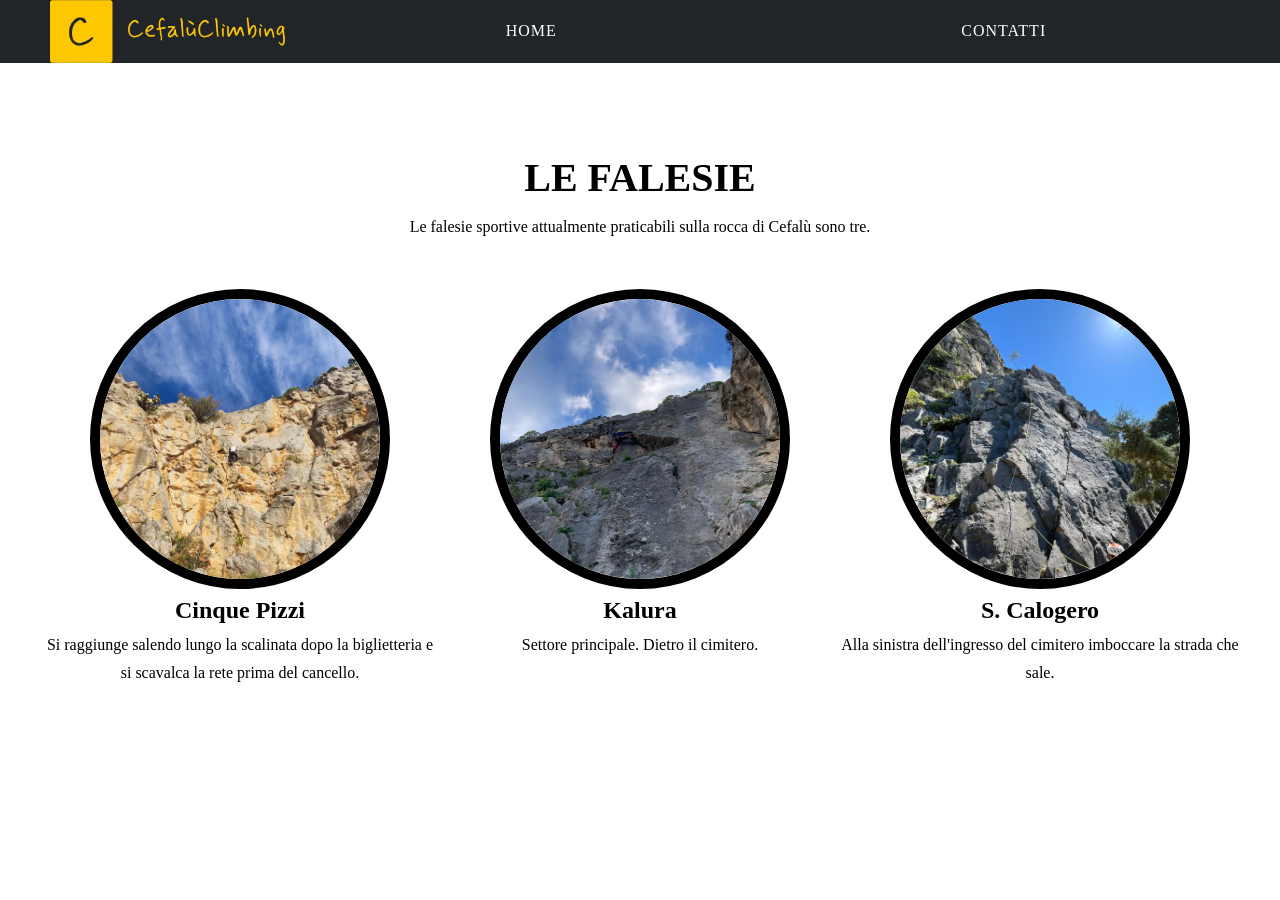
==== index.html @ 7161d687 "Add files via upload" ====
<!doctype html>
<html lang="it">

<head>
    <meta charset="UTF-8" />
    <meta name="viewport" content="width=device-width, initial-scale=1.0" />
    <title>Cefalù Climbing - Home</title>
    <link rel="shortcut icon" href="favicon.png" type="image/png" />
    <link rel="stylesheet" href="style.css" />
    <link rel="stylesheet" href="./falesie/kalura/kalura.css" />
</head>

<body>
    <header>
        <nav id="navbar" class="navbarclass">
            <div>
                <a href="javascript:void(0)" class="closebtn" id="menu-icon" onclick="closeNav()">&times;</a>
                <a href="index.html">
                    <img class="navbar-brand" src="./assets/img/navbar-logo.webp" alt="" />
                </a>
            </div>
            <div class="menu-contain">
                <a onclick="loadPage('home.html')" class="nav-link">Home</a>
                <a onclick="loadPage('./contatti')" class="nav-link">Contatti</a>
            </div>
        </nav>
        <span id="menu-icon" onclick="openNav()">&#9776;</span>
    </header>

    <script type="text/javascript">
        function openNav() {
            document.getElementById("navbar").style.display = "block";
        }
        function closeNav() {
            document.getElementById("navbar").style.display = "none";
        }
    </script>

    <main id="content-area">
        <!-- In quest'area JavaScript caricherà i contenuti delle varie pagine -->
    </main>

    <script>
        /**
         * Genera dinamicamente le tabelle HTML leggendo i dati dal JSON fornito.
         * Funziona in modo universale basandosi sugli attributi 'data-settore' presenti nella pagina.
         */
        function generaTabelleFalesia(jsonData, contenitore) {
            const sezioniTabella = contenitore.querySelectorAll(".div-tabella");

            sezioniTabella.forEach((targetDiv) => {
                const nomeSettore = targetDiv.getAttribute("data-settore");
                const datiSettore = jsonData[nomeSettore];

                // Se non ci sono dati nel JSON per questo specifico settore, lo salta
                if (!datiSettore || datiSettore.length === 0) return;

                targetDiv.innerHTML = ""; // Svuota vecchi residui caricati in precedenza

                const table = document.createElement("table");
                const thead = table.insertRow();

                // Intestazione per il numero progressivo di riga (#)
                const thNumero = document.createElement("th");
                thNumero.classList.add("title-cell");
                thead.appendChild(thNumero);

                // Genera le intestazioni delle colonne usando le chiavi del primo oggetto del settore
                for (const key in datiSettore[0]) {
                    const th = document.createElement("th");
                    th.textContent = key;
                    th.classList.add("title-cell");
                    thead.appendChild(th);
                }

                // Popola le righe con le vie di arrampicata
                datiSettore.forEach((item, index) => {
                    const row = table.insertRow();

                    // Cella del numero progressivo
                    const cellNumero = row.insertCell();
                    cellNumero.textContent = index + 1;
                    cellNumero.classList.add("numero-riga");

                    // Celle dei dati effettivi (Nome, Grado, ecc.)
                    for (const key in item) {
                        const cell = row.insertCell();
                        cell.textContent = item[key];
                        cell.classList.add("table-cell");
                    }
                });

                targetDiv.appendChild(table);
            });
        }

        /**
         * Carica dinamicamente una pagina HTML all'interno della cornice principale
         * @param {string} pageUrl - Il percorso del file HTML da caricare
         * @param {boolean} addToHistory - Se true salva il movimento nella cronologia del browser
         */
        async function loadPage(pageUrl, addToHistory = true) {
            const contentArea = document.getElementById("content-area");

            try {
                contentArea.innerHTML = "<p>Caricamento in corso...</p>";

                const response = await fetch(pageUrl);
                if (!response.ok) {
                    throw new Error(`Errore nel caricamento: ${response.status}`);
                }

                const html = await response.text();
                contentArea.innerHTML = html;

                // Gestione della cronologia (permette l'uso delle frecce Avanti/Indietro del browser)
                if (addToHistory) {
                    history.pushState({ url: pageUrl }, "", "");
                }

                // Controllo automatico tabelle: verifica se la pagina appena inserita richiede dei dati JSON
                const contenitoreTabelle = contentArea.querySelector(
                    ".tabelle[data-json]",
                );

                if (contenitoreTabelle) {
                    const percorsoJson = contenitoreTabelle.getAttribute("data-json");

                    const jsonResponse = await fetch(percorsoJson);
                    if (jsonResponse.ok) {
                        const jsonData = await jsonResponse.json();

                        // 1. Costruisce le tabelle nella pagina
                        generaTabelleFalesia(jsonData, contenitoreTabelle);

                        // 2. Gestione ancore dell'indice: se nell'URL c'è un hash (es #Muro), si sposta lì
                        if (window.location.hash) {
                            const targetId = window.location.hash.substring(1);
                            const targetElement = document.getElementById(targetId);
                            if (targetElement) {
                                // Il piccolo timeout garantisce che il browser abbia finito il rendering grafico delle tabelle
                                setTimeout(() => {
                                    targetElement.scrollIntoView({ behavior: "smooth" });
                                }, 100);
                            }
                        }
                    } else {
                        console.error(
                            `Impossibile trovare il file JSON in: ${percorsoJson}`,
                        );
                    }
                }
            } catch (error) {
                contentArea.innerHTML = `<p style="color: red;">Impossibile caricare la pagina. Errore: ${error.message}</p>`;
            }
        }

        // Ascoltatore globale per i tasti Avanti/Indietro
        window.addEventListener("popstate", (event) => {
            // Se il cambio di stato ha un URL salvato nella cronologia, lo carichiamo
            if (event.state && event.state.url) {
                loadPage(event.state.url, false);
            } else {
                /* 
                 PROTEZIONE ANCORE: 
                 Se l'utente ha usato un'ancora (#), non resettare alla home.html,
                 lascia che il browser gestisca lo scorrimento della pagina corrente.
              */
                if (!window.location.hash) {
                    loadPage("home.html", false);
                }
            }
        });

        // Al primo avvio assoluto del sito, inizializza la cronologia e carica la home.html
        window.onload = () => {
            history.replaceState({ url: "home.html" }, "", "");
            loadPage("home.html", false);
        };
    </script>
</body>

</html>
---- style.css ----
:root{
    --colore-primario: #ffc800;
    --colore-secondario: #ffffff;
    --colore-ternario: #000000;
    --colore-quaternario: rgb(248,249,250);
    --bg-header: #212529;
    --font-testi: 'Roboto Slab';
    --font-intestazioni: 'Montserrat';
    --cover-text: 2.25rem;
    --size-h1: 4.5rem;
    --size-h2: 2.5rem;
    --size-h3: 1.5rem;
    --interlinea-testo: 1.75;
    --larghezza-logo: 235px;
    --size-menu: 0.95em;
    --spaziatura-menu:0.0625rem;
    --spaziatura-navlink: /*7rem*/;
    --formattazione-testo: uppercase;
    --larghezza-container: 75rem;
    --larghezza-contenuto: 56.25rem;

    --size-menu-mobile: 36px;
}

*{
	margin: 0;
	padding: 0;
    box-sizing: border-box;
}

img, svg {
    vertical-align: middle;
  }
@font-face {
    font-family: 'Roboto Slab';
    src: url(./assets/fonts/RobotoSlab-Regular.ttf);
    font-weight: 400;
}
@font-face {
    font-family: 'Montserrat';
    src: url(./assets/fonts/Montserrat-Thin.ttf);
    font-weight: 100;
}
@font-face {
    font-family: 'Montserrat';
    src: url(./assets/fonts/Montserrat-Bold.ttf);
    font-weight: 700;
}

html{
    font-size: 16px;
}
body{
    font-family: var(--font-testi);
    font-size: 1rem;
    line-height: var(--interlinea-testo);
}
h1,h2,h3,h4,h5,h6{
    font-family: var(--font-intestazioni);
    font-weight: 700;
}
h1{
    font-size: var(--size-h1);
}
h2{
    font-size: var(--size-h2);
    text-transform: var(--formattazione-testo);
}
h3{
    font-size: var(--size-h3);
}
header{
    /* width: 100%; */
    /* padding-block: 2rem; */
    background-color: var(--bg-header);
}
a{
    cursor: pointer;
}
.mx-auto{
    margin-inline: auto;
}
.ms-auto{
    margin-inline-start: auto;
}
.ms-3{
    margin-block-start: 3rem;
}
.my-1{
    margin-block: 1rem;
}
.py-5{
    padding-block: 5rem;
}
.d-flex{
    display: flex;
}
.flex-wrap{
    flex-wrap: wrap;
}
.flex-wrap-reverse{
    flex-wrap: wrap-reverse;
}
.flex-column{
    flex-direction: column;
}
.column-gap-1{
    column-gap: 1rem;
}
.column-gap-2{
    column-gap: 2rem;
}
.column-gap-5{
    column-gap: 5rem;
}
.row-gap{
    row-gap: 1rem;
}
.row-gap-1{
    row-gap: 1rem;
}
.row-gap-3{
    row-gap: 3rem;
}
.justify-content-center{
    justify-content: center;
}
.align-items-center{
    align-items: center;
}
.text-center{
    text-align: center;
}

/* navbar */

#navbar{
    display: none;
    align-items: center;
    margin-inline: auto;
}

.navbarclass{
	height: 100%;
	display: none;
	z-index: 9999;
    background-color: var(--bg-header);
	position: fixed;
}
#menu-icon{
    display: block;
    position: fixed;
    z-index: 9998;
    font-size: 36px;
    cursor: pointer;
    color: var(--colore-secondario);
    background-color: var(--bg-header);
    width: 66px;
    height: 66px;
    text-align: center;
    margin: 1rem;
    border-radius: 10px;
    border: 1px solid var(--colore-ternario);
}
.navbar-brand{
    width: var(--larghezza-logo);
    margin-top: 100px;
    margin-inline: 10px;
}
.menu-contain{
	text-align: center;
	margin-top: 25%;
	width: 100%;
	position: relative;
}
.navbarclass a{
	text-decoration: none;
	font-size: var(--size-menu-mobile);
	color: var(--colore-secondario);
	display: block;
	transition: 0.5s;
    font-family: var(--font-intestazioni);
    letter-spacing: var(--spaziatura-menu);
    font-weight: 400;
    text-decoration: none;
    text-transform: var(--formattazione-testo);
}
.menu-contain a:hover{
	background-color: var(--colore-ternario);
	color: var(--colore-primario);
}
.navbarclass .closebtn{
    margin-top: 26%;
    margin-inline-start: 10%;
	position: absolute;
	font-size: 40px;
}
.nav-link{
    cursor: pointer;
}

/* main */
.container{
    max-width: var(--larghezza-container);
}
.contenuto{
    max-width: var(--larghezza-contenuto);
}
.copertina{
    background-image: url(./assets/img/falesie/kalura.webp);
    background-size: cover;
    background-position: center;
    min-height: 100vh;
    width: 100%;
}
.copertina > .contenuto > p {
    font-size: var(--cover-text);
    font-style: italic;
}
.text-primary{
    color: var(--colore-primario);
}
.text-secondary{
    color: var(--colore-secondario);
}
.text-ternary{
    color: var(--colore-ternario);
}
.btn{
    display: inline-block;
    padding-block: 1.25rem;
    padding-inline: 2.50rem;
    text-decoration: none;
    border-radius: 4px;
}
.btn-primary{
    background-color: var(--colore-primario);
    color: var(--colore-secondario);
}
.bg-quaternary{
    background-color: var(--colore-quaternario);
}
.icona{
    background-color: var(--colore-primario);
    color: var(--colore-secondario);
    width: 12rem;
    height: 12rem;
    border-radius: 50%;
}
.colonna{
    flex-basis: calc( var(--larghezza-container) / 3 - 2rem );
    flex-grow: 1;
}
.colonna-falesie img{
    height: 300px;
    width: 300px;
    border-radius: 50%;
    object-fit: cover;
    object-position: center 20%;
    border: 10px solid var(--colore-ternario);
    transition: 0.5s;
}

.icona-social{
    padding: 0.5rem;
    color:#ffc800;
    width: 2rem;
    height: 2rem;
    background-color: #000000;
    border-radius: 50%;
    display: flex;
    justify-content: center;
    align-items: center;
}
.colonna-falesie{
    flex-basis: calc( var(--larghezza-container) / 3 - 1rem );
    flex-grow: 1;
}
.riga{
    flex-direction: column;
}
.falesie a{
    text-decoration: none;
    transition: color 0.5s;
    color: var(--colore-ternario);
}
.falesie img:hover{
    opacity: 80%;
}
.falesie a:hover,img:hover{
    color: #ffc800;
    border-color: #ffc800;
}

@media screen and (min-width: 900px){
    #navbar{
        display: flex;
        max-width: var(--larghezza-container);
        margin-inline: auto;
        align-items: center;
    }
	.navbarclass{
		position: relative;
		height: auto;
	}
	.navbarclass a{
		font-size: 16px;
		width: 35%
	}
    .navbar-nav a{
        text-align: center;
        width: var(--spaziatura-navlink);
    }
    .nav-link{
        display: inline-block;
        color: var(--colore-secondario);
        font-family: var(--font-intestazioni);
        font-size: var(--size-menu);
        letter-spacing: var(--spaziatura-menu);
        font-weight: 400;
        text-decoration: none;
        text-transform: var(--formattazione-testo);
        transition: color 0.5s;
        padding-inline: 1rem;
    }
    .navbar-brand{
        width: var(--larghezza-logo);
        margin-top: 0px;
        margin-inline: 10px;
    }
    .menu-contain{
		top: 0;
		margin-top: 0;
		display: flex;
		justify-content: space-around;
	}
    .menu-contain a:hover{
        background-color: var(--bg-header);
    }
	.closebtn, #menu-icon{
		display: none;
	}

    /* main */
    .riga{
        flex-direction: row;
    }
}
---- falesie/kalura/kalura.css ----
.titolo-5pizzi{
    background-image: url(../../assets/img/falesie/kalura.webp);
    background-size: cover;
    background-position: center;
    min-height: 40vh;
    width: 100%;
}
.titolo-5pizzi > .contenuto > p {
    font-size: var(--cover-text);
    font-style: italic;
}
table{
    border-collapse: collapse;
    border: 0px none;
}
.title-cell{
    font-weight: bold;
    border: none;
    text-align: left;
    background-color: white;
}
.table-cell{
    width: auto;
}
th{
    font-weight: bold;
    padding: 8px;
}
th:nth-child(2){
    width: 200px;
}
th:nth-child(3){
    width: 100px;
}
th:nth-child(4){
    width: 100px;
}
td{
    /*border: 1px solid #ccc;*/
    padding: 8px;
    white-space: nowrap;
}
tr{
    border-bottom: 1px solid #ccc;
}
tr:nth-child(even){
    background-color: ivory
}
tr:hover{
    background-color: #ffc800;
}
.numero-riga{
    text-align: center;
    font-weight: bold;
    width: 50px;
}
#tabella{
    overflow-x: auto;
}
#tabella>table{
    width: 100%;
}
.contenitore{
    width: 100%;
    background-color: var(--bg-header);
    background-size: cover;
    text-align: center;
    display: flex;
    justify-content: center;
}
.indice{
    width: var(--larghezza-contenuto);
    padding-block: 1rem;
    color: var(--colore-secondario);
    font-size: 36px;
    font-style: italic;
}
.indice a{
	text-decoration: none;
	font-size: 24px;
	color: var(--colore-secondario);
	transition: color 0.5s;
    font-family: var(--font-intestazioni);
    text-decoration: none;

}

.colonna-settori a:hover,.colonna-settori img:hover{
    filter: sepia(100%);
    color: #ffc800;
    border-color: #ffc800;
}
.colonna-settori{
    flex-basis: calc( var(--larghezza-container) / 3 - 1rem );
    flex-grow: 1;
}
.colonna-settori img{
    height: 120px;
    width: 120px;
    border-radius: 50%;
    object-fit: cover;
    object-position: center 20%;
    border: 5px solid var(--colore-secondario);
    transition: 0.5s;
}
hr{
    padding: 0.5rem;
    border: none;
}
.settori{
    text-align: center;
    font-size: 48px;
    font-weight: bold;
    font-style: italic;
    background-image: url(../../assets/img/falesie/kalura.webp);
    background-size: cover;
    background-position: center;
    min-height: 150px;
    color: var(--colore-ternario);
    padding-top: 2rem;
    filter: sepia(100%) brightness(115%) opacity(70%);
}
@media screen and (min-width: 900px){
    table{
        margin-inline: auto;
        max-width: 56.25rem;
    }
}
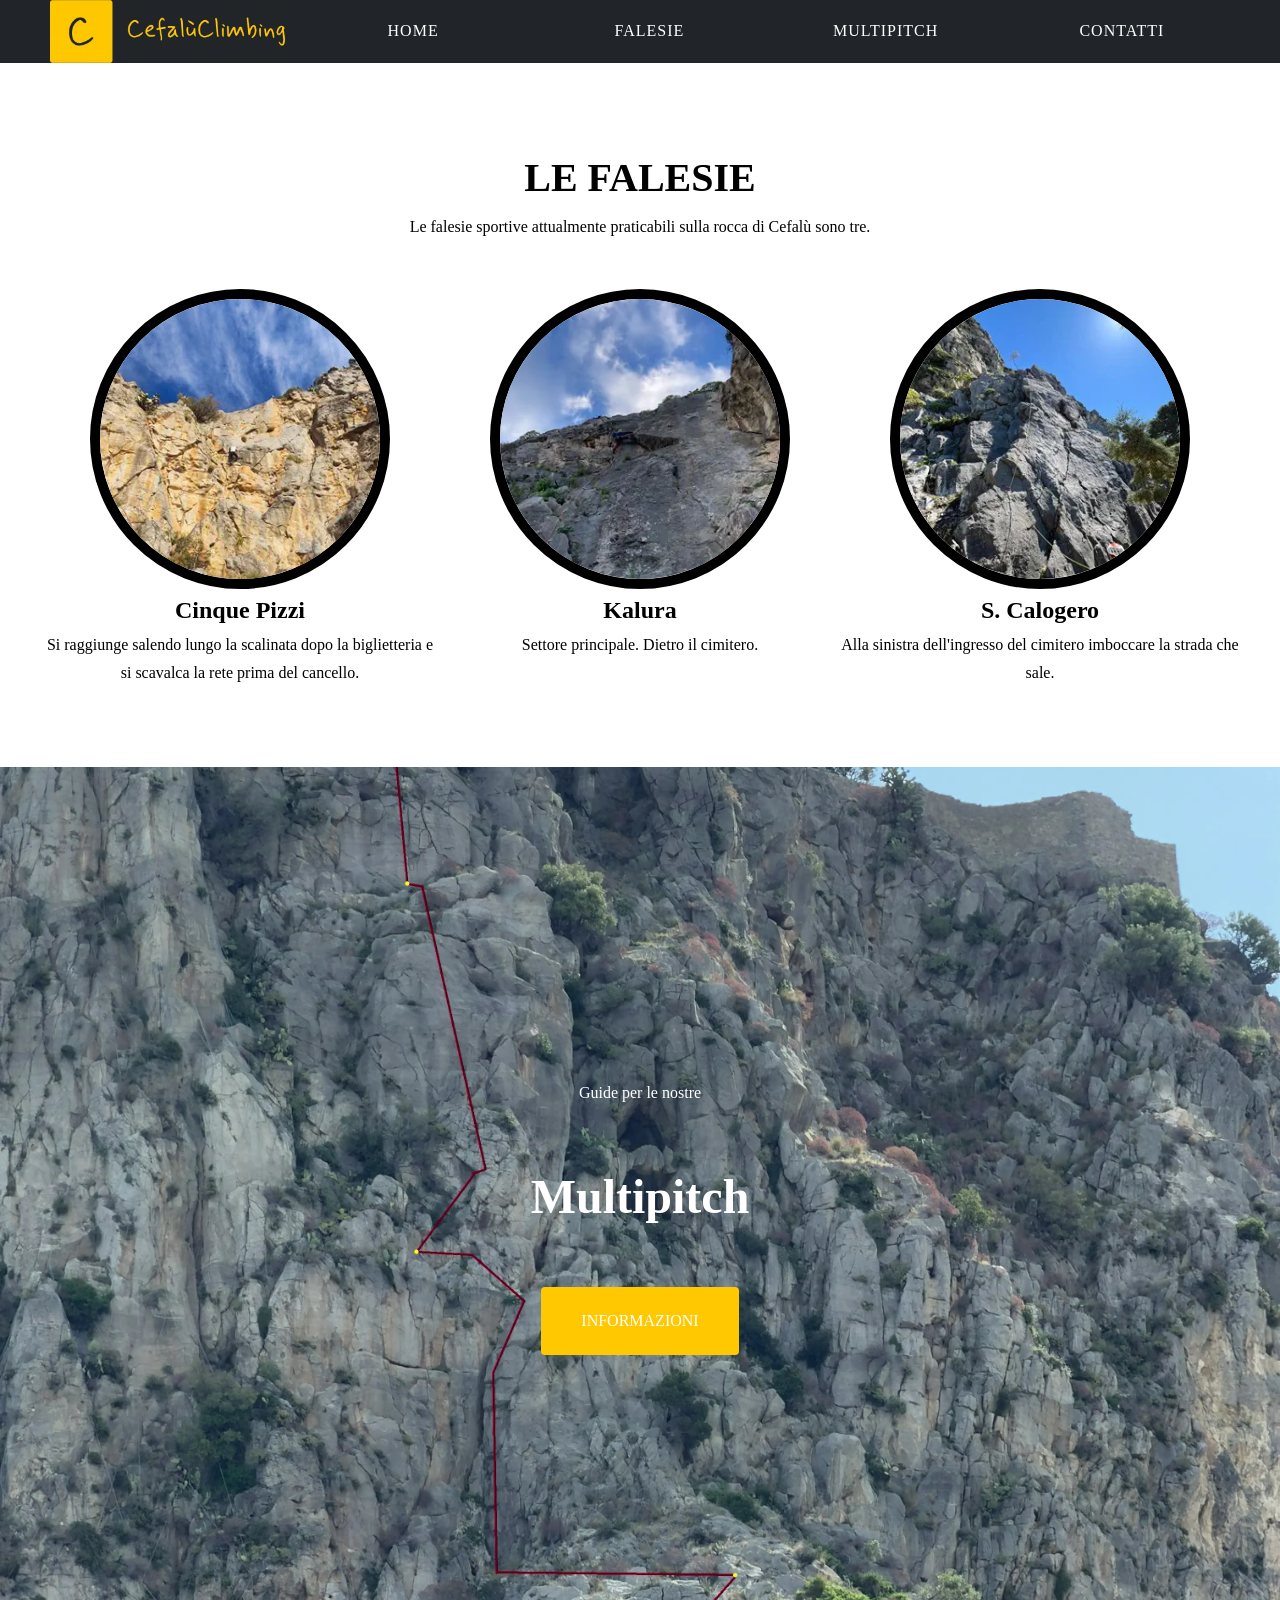
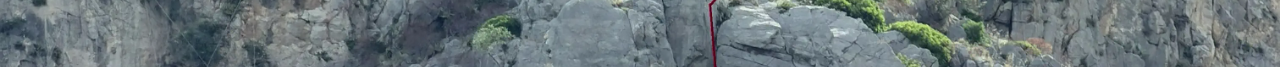
==== commit 442ac60d: "Add files via upload" ====
--- a/index.html
+++ b/index.html
@@ -4,10 +4,9 @@
 <head>
     <meta charset="UTF-8" />
     <meta name="viewport" content="width=device-width, initial-scale=1.0" />
-    <title>Cefalù Climbing - Home</title>
+    <title>Cefalù Climbing</title>
     <link rel="shortcut icon" href="favicon.png" type="image/png" />
     <link rel="stylesheet" href="style.css" />
-    <link rel="stylesheet" href="./falesie/kalura/kalura.css" />
 </head>
 
 <body>
@@ -21,6 +20,8 @@
             </div>
             <div class="menu-contain">
                 <a onclick="loadPage('home.html')" class="nav-link">Home</a>
+                <a onclick="loadPage('./falesie/kalura/coordinate')" class="nav-link">Falesie</a>
+                <a onclick="loadPage('./vie')" class="nav-link">Multipitch</a>
                 <a onclick="loadPage('./contatti')" class="nav-link">Contatti</a>
             </div>
         </nav>
@@ -178,6 +179,7 @@
             loadPage("home.html", false);
         };
     </script>
+    <h1 style="display: none;">Cefalù Climbing</h1>
 </body>
 
 </html>
--- a/style.css
+++ b/style.css
@@ -213,6 +213,12 @@
     min-height: 100vh;
     width: 100%;
 }
+.copertina-vuota{
+    background-size: cover;
+    background-position: center;
+    min-height: 100vh;
+    width: 100%;
+}
 .copertina > .contenuto > p {
     font-size: var(--cover-text);
     font-style: italic;
@@ -290,6 +296,128 @@
 .falesie a:hover,img:hover{
     color: #ffc800;
     border-color: #ffc800;
+}
+.titolo-5pizzi{
+    background-image: url(../../assets/img/falesie/kalura.webp);
+    background-size: cover;
+    background-position: center;
+    min-height: 40vh;
+    width: 100%;
+}
+.titolo-5pizzi > .contenuto > p {
+    font-size: var(--cover-text);
+    font-style: italic;
+}
+table{
+    border-collapse: collapse;
+    border: 0px none;
+}
+.title-cell{
+    font-weight: bold;
+    border: none;
+    text-align: left;
+    background-color: white;
+}
+.table-cell{
+    width: auto;
+}
+th{
+    font-weight: bold;
+    padding: 8px;
+}
+th:nth-child(2){
+    width: 200px;
+}
+th:nth-child(3){
+    width: 100px;
+}
+th:nth-child(4){
+    width: 100px;
+}
+td{
+    /*border: 1px solid #ccc;*/
+    padding: 8px;
+    white-space: nowrap;
+}
+tr{
+    border-bottom: 1px solid #ccc;
+}
+tr:nth-child(even){
+    background-color: ivory
+}
+tr:hover{
+    background-color: #ffc800;
+}
+.numero-riga{
+    text-align: center;
+    font-weight: bold;
+    width: 50px;
+}
+#tabella{
+    overflow-x: auto;
+}
+#tabella>table{
+    width: 100%;
+}
+.contenitore{
+    width: 100%;
+    background-color: var(--bg-header);
+    background-size: cover;
+    text-align: center;
+    display: flex;
+    justify-content: center;
+}
+.indice{
+    width: var(--larghezza-contenuto);
+    padding-block: 1rem;
+    color: var(--colore-secondario);
+    font-size: 36px;
+    font-style: italic;
+}
+.indice a{
+	text-decoration: none;
+	font-size: 24px;
+	color: var(--colore-secondario);
+	transition: color 0.5s;
+    font-family: var(--font-intestazioni);
+    text-decoration: none;
+
+}
+
+.colonna-settori a:hover,.colonna-settori img:hover{
+    filter: sepia(100%);
+    color: #ffc800;
+    border-color: #ffc800;
+}
+.colonna-settori{
+    flex-basis: calc( var(--larghezza-container) / 3 - 1rem );
+    flex-grow: 1;
+}
+.colonna-settori img{
+    height: 120px;
+    width: 120px;
+    border-radius: 50%;
+    object-fit: cover;
+    object-position: center 20%;
+    border: 5px solid var(--colore-secondario);
+    transition: 0.5s;
+}
+hr{
+    padding: 0.5rem;
+    border: none;
+}
+.settori{
+    text-align: center;
+    font-size: 48px;
+    font-weight: bold;
+    font-style: italic;
+    background-image: url(../../assets/img/falesie/kalura.webp);
+    background-size: cover;
+    background-position: center;
+    min-height: 150px;
+    color: var(--colore-ternario);
+    padding-top: 2rem;
+    filter: sepia(100%) brightness(115%) opacity(70%);
 }
 
 @media screen and (min-width: 900px){
@@ -345,4 +473,9 @@
     .riga{
         flex-direction: row;
     }
+}@media screen and (min-width: 900px){
+    table{
+        margin-inline: auto;
+        max-width: 56.25rem;
+    }
 }
